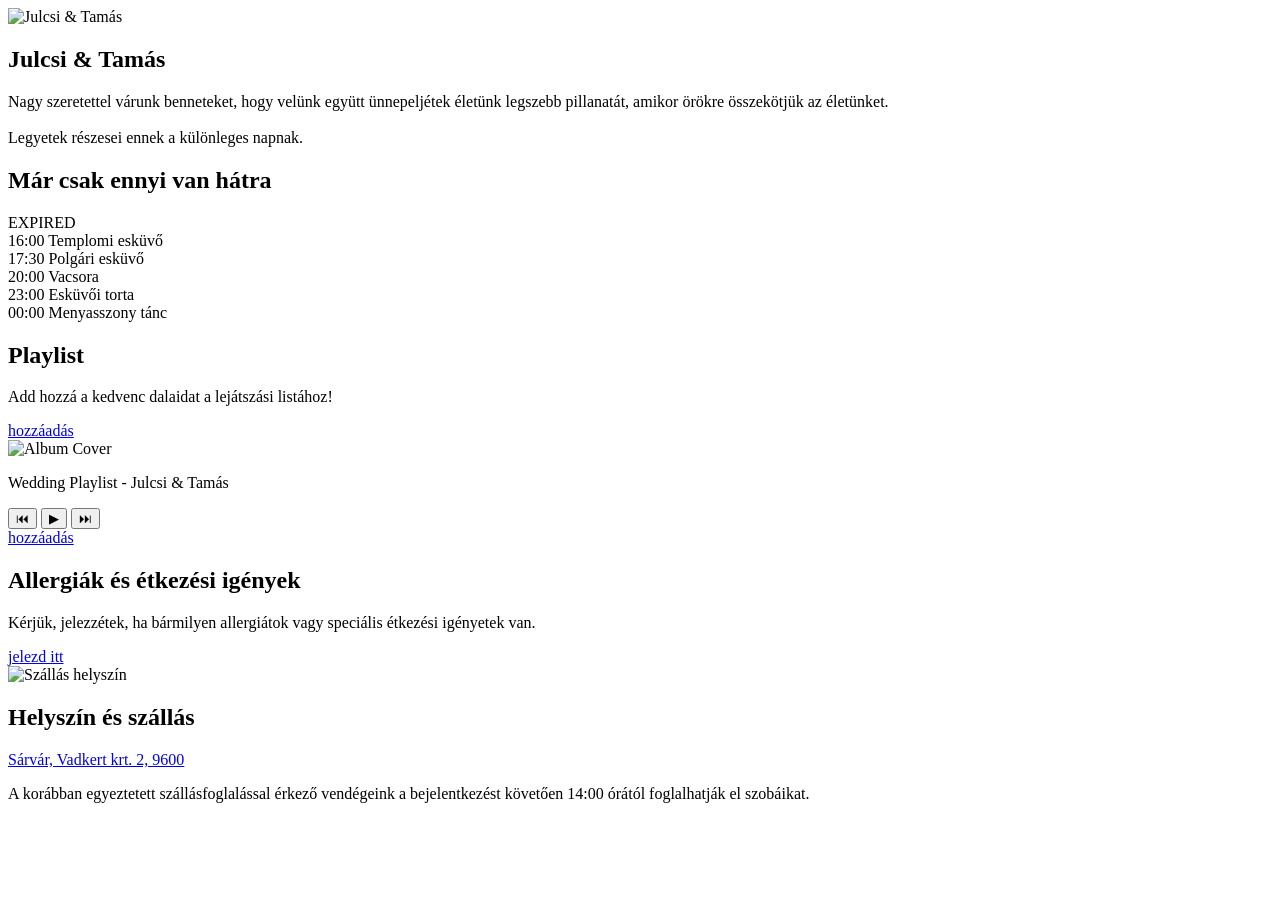
==== bence/index.html @ 6a4f1086 "teszt1" ====
<!DOCTYPE html>
<html lang="en">
  <head>
    <meta charset="UTF-8" />
    <meta name="viewport" content="width=device-width, initial-scale=1.0" />
    <link rel="stylesheet" href="bence/index.css"/>
    <link rel="preconnect" href="https://fonts.googleapis.com" />
    <link rel="preconnect" href="https://fonts.gstatic.com" crossorigin />
    <link
      href="https://fonts.googleapis.com/css2?family=Lato:ital,wght@0,100;0,300;0,400;0,700;0,900;1,100;1,300;1,400;1,700;1,900&display=swap"
      rel="stylesheet"
    />
    <link
      href="https://fonts.googleapis.com/css2?family=Pacifico&family=Playfair+Display:ital@1&family=Dancing+Script&display=swap"
      rel="stylesheet"
    />
    
    <link
      href="https://fonts.googleapis.com/css2?family=Dancing+Script:wght@400..700&family=Imperial+Script&family=Lato:ital,wght@0,100;0,300;0,400;0,700;0,900;1,100;1,300;1,400;1,700;1,900&family=Mea+Culpa&family=Parisienne&family=Poetsen+One&display=swap"
      rel="stylesheet"
    />
    <link href="https://fonts.googleapis.com/css2?family=Geist+Mono:wght@100..900&display=swap" rel="stylesheet">
    <title>Juli&Tamas</title>

    <link rel="icon" type="image/jpg" href="bence/pics/rings.png" />

    <script src="https://ajax.googleapis.com/ajax/libs/jquery/3.5.1/jquery.min.js"></script>
  </head>

  <body>
    <div id="header-placeholder"></div>

    <div class="overlay"></div>

    <div>
      <section class="section" id="hero">
        <div class="hero-wrapper">

          <!-- LEFT -->
          <div class="hero-image">
            <img src="bence/pics/main.jpg" alt="Julcsi & Tamás">
          </div>

          <!-- RIGHT -->
          <div class="text-group">
            <div class="main-title">
              <h1>Julcsi & Tamás</h1>
            </div>
            <div class="sub-text">   
                          
              Nagy szeretettel várunk benneteket, hogy velünk együtt ünnepeljétek életünk legszebb pillanatát, amikor örökre összekötjük az életünket.  
              <br><br>
              Legyetek részesei ennek a különleges napnak.
            </div>
          </div>  

        </div>
      </section>

      <!--countdown section-->
      <section class="section" id="countdown-section">
        <div class="countdown">
          <h1>Már csak ennyi van hátra</h1>
          <div id="timer">
            <span><b id="days">0</b><br>nap</span>
            <span><b id="hours">0</b><br>óra</span>
            <span><b id="minutes">0</b><br>perc</span>
            <span><b id="seconds">0</b><br>mp</span>
          </div>
        </div>
      </section>

      <!--program section-->
      <section class="section" id="program">
        <div class="program-table">
          <!-- <h2 class="program-title">Program</h2> --> 
          <div class="program-item">
            <span class="time">16:00</span>
            <span class="event">Templomi esküvő</span>
          </div>
          <div class="program-item">
            <span class="time">17:30</span>
            <span class="event">Polgári esküvő</span>
          </div>
          <div class="program-item">
            <span class="time">20:00</span>
            <span class="event">Vacsora</span>
          </div>
          <div class="program-item">
            <span class="time">23:00</span>
            <span class="event">Esküvői torta</span>
          </div>
          <div class="program-item">
            <span class="time">00:00</span>
            <span class="event">Menyasszony tánc</span>
          </div>
        </div>
      </section>

      <!--music section-->
      <section class="section" id="music">
        <div class="music-wrapper">

          <!-- LEFT: Text -->
          <div class="music-text">
            <h1 class="music-title">Playlist</h1>
            <p class="music-title2">Add hozzá a kedvenc dalaidat a lejátszási listához!</p>
            <!-- CTA BUTTON (separate!) -->
            <a href="https://open.spotify.com/playlist/5ndSuPMANXWaAnrUsQo0gb?si=Z48S9CG6RLGVIIidYji_fA&pi=h7qT0gW5R4yvC&pt=13b9a5123aa0e6f37df46fef38b28832"
            target="_blank"
            class="spotify-btn-1">
            hozzáadás
          </a>
          </div>

          <!-- RIGHT: Player -->
          <div class="music-player">
            <img src="bence/pics/cover.jpg" alt="Album Cover" class="album-cover">
            <div class="player-ui">
              <div class="controls">
                <div class="scrolling-title">
                  <p class="playlist-title">Wedding Playlist - Julcsi & Tamás</p>
                </div>
                <div class="progress-bar">
                  <div class="progress"></div>
                </div>
                <div class="buttons">
                  <button>⏮</button>
                  <button>▶</button>
                  <button>⏭</button>
                </div>
              </div>
            </div>
            
            
          </div>

          <!-- CTA BUTTON (separate!) -->
          <a href="https://open.spotify.com/playlist/5ndSuPMANXWaAnrUsQo0gb?si=Ik8djCsuQVCm7UH7Js1pWw&pt=4289a5dbbd8182f7f2c89669ce15c119&pi=-OglUherT3q5X"
            target="_blank"
            class="spotify-btn-2">
            hozzáadás
          </a>

        </div>
      </section>

      <!--allergie section-->
      <section class="section" id="allergie">
        <div class="allergie-container">
          <h2 class="allergie-title">Allergiák és étkezési igények</h2>
          <p class="allergie-text">Kérjük, jelezzétek, ha bármilyen allergiátok vagy speciális étkezési igényetek van.</p>
          <a href="https://docs.google.com/spreadsheets/d/1Emf0c3K_6eHFTMsD12V3h6tfbRry3xMC6FcxqD7Zq2M/edit?usp=sharing" target="_blank" class="allergie-btn">
            jelezd itt
          </a>
        </div>
      </section>

      <!--stay section-->
      <section class="section" id="stay">
        <div class="stay-container">

          <div class="stay-image">
            <img src="bence/pics/vad2-removed.png" alt="Szállás helyszín">
          </div>

          <div class="stay-content">
            <h2 class="stay-title">Helyszín és szállás</h2>
            <a class="stay-text-link" href="https://vadkertmajor.hu/">
              Sárvár, Vadkert krt. 2, 9600
            </a>
            <p class="stay-text">A korábban egyeztetett szállásfoglalással érkező vendégeink a bejelentkezést követően 14:00 órától foglalhatják el szobáikat.</p>
          </div>

        </div>
      </section>
    </div>

    <div id="footer-placeholder"></div>

    <script src="main.js"></script>
    <script type="module">
      // Import the functions you need from the SDKs you need
      import { initializeApp } from "firebase/app";
      import { getAnalytics } from "firebase/analytics";
      // TODO: Add SDKs for Firebase products that you want to use
      // https://firebase.google.com/docs/web/setup#available-libraries

      // Your web app's Firebase configuration
      // For Firebase JS SDK v7.20.0 and later, measurementId is optional
      const firebaseConfig = {
        apiKey: "AIzaSyBLs7ejSl2Y2MsvcVl9zVq9wh92c5jdnqs",
        authDomain: "juli-73783.firebaseapp.com",
        projectId: "juli-73783",
        storageBucket: "juli-73783.firebasestorage.app",
        messagingSenderId: "478550394670",
        appId: "1:478550394670:web:dc042374df14d4aa299cbf",
        measurementId: "G-VMQ8PGYD1G",
      };

      // Initialize Firebase
      const app = initializeApp(firebaseConfig);
      const analytics = getAnalytics(app);
    </script>

    <script
      type="module"
      src="https://unpkg.com/ionicons@7.1.0/dist/ionicons/ionicons.esm.js"
    ></script>
    <script
      nomodule
      src="https://unpkg.com/ionicons@7.1.0/dist/ionicons/ionicons.js"
    ></script>
  </body>
</html>
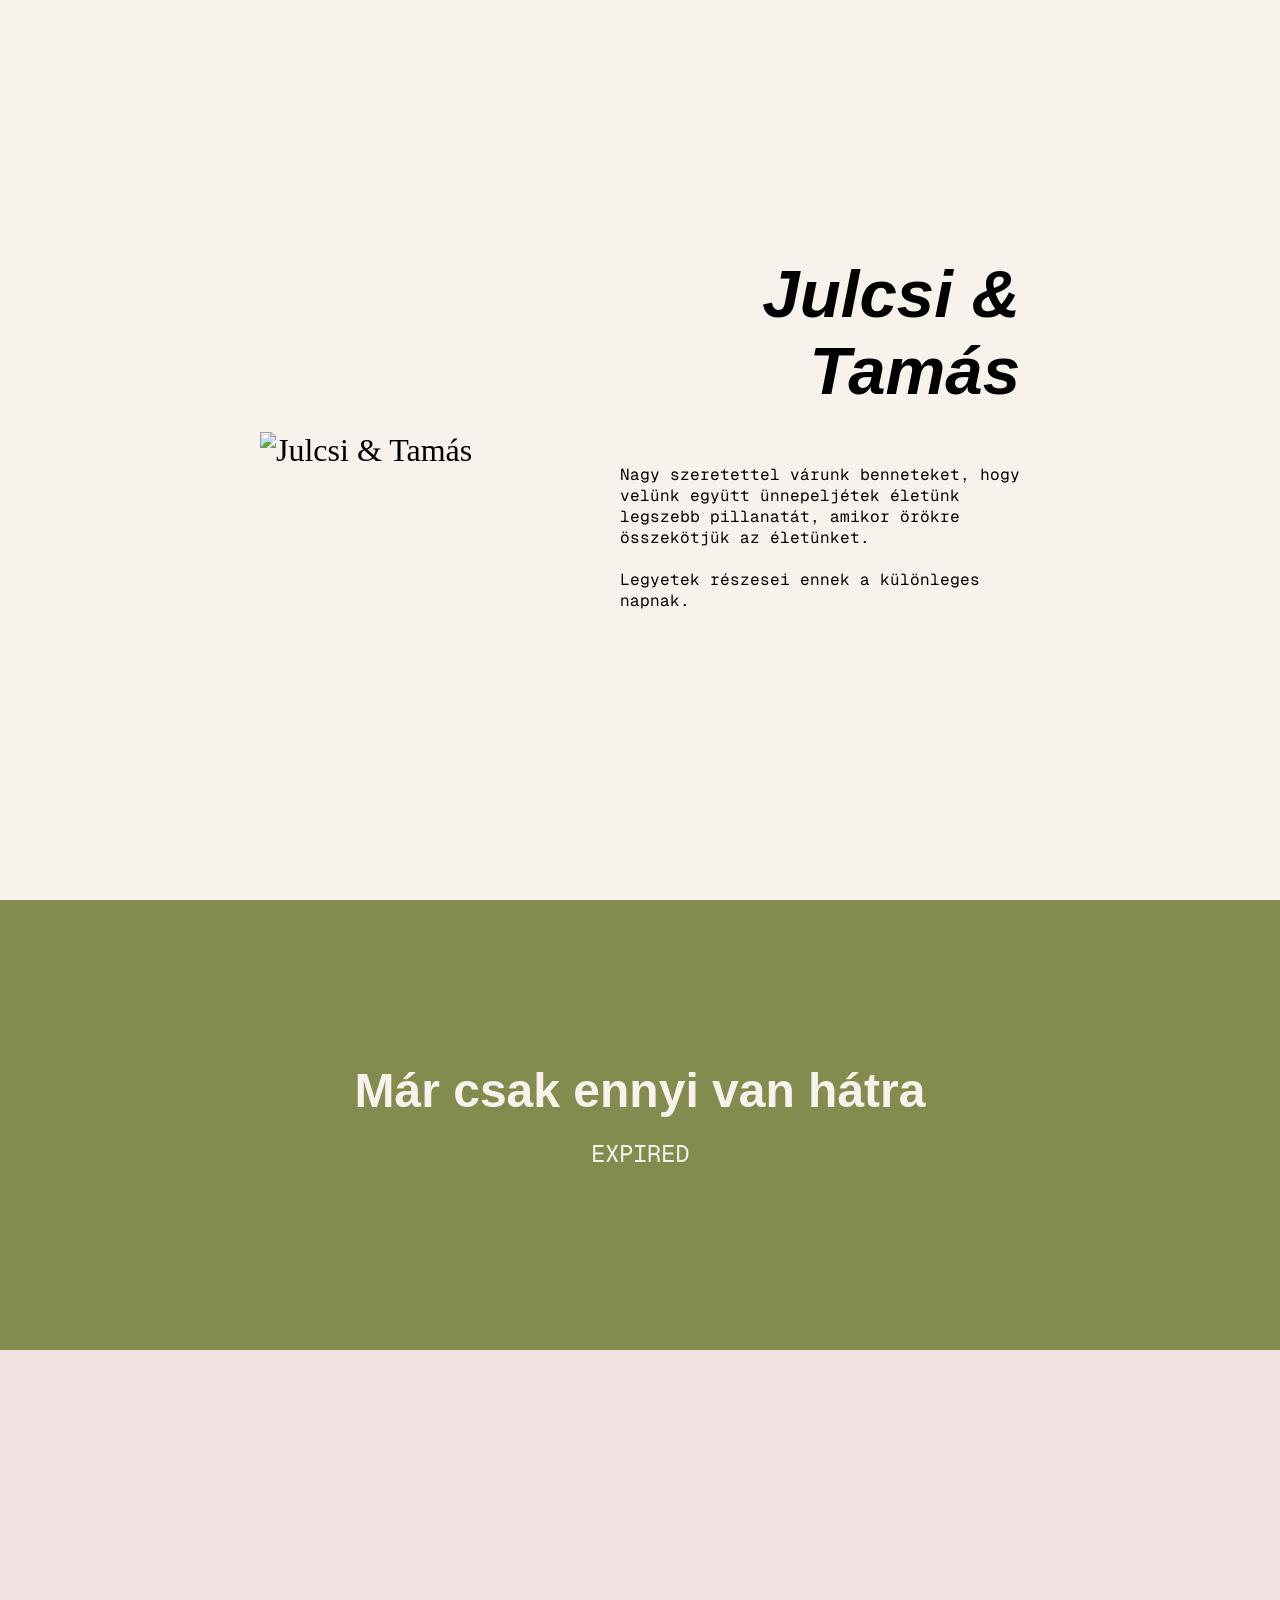
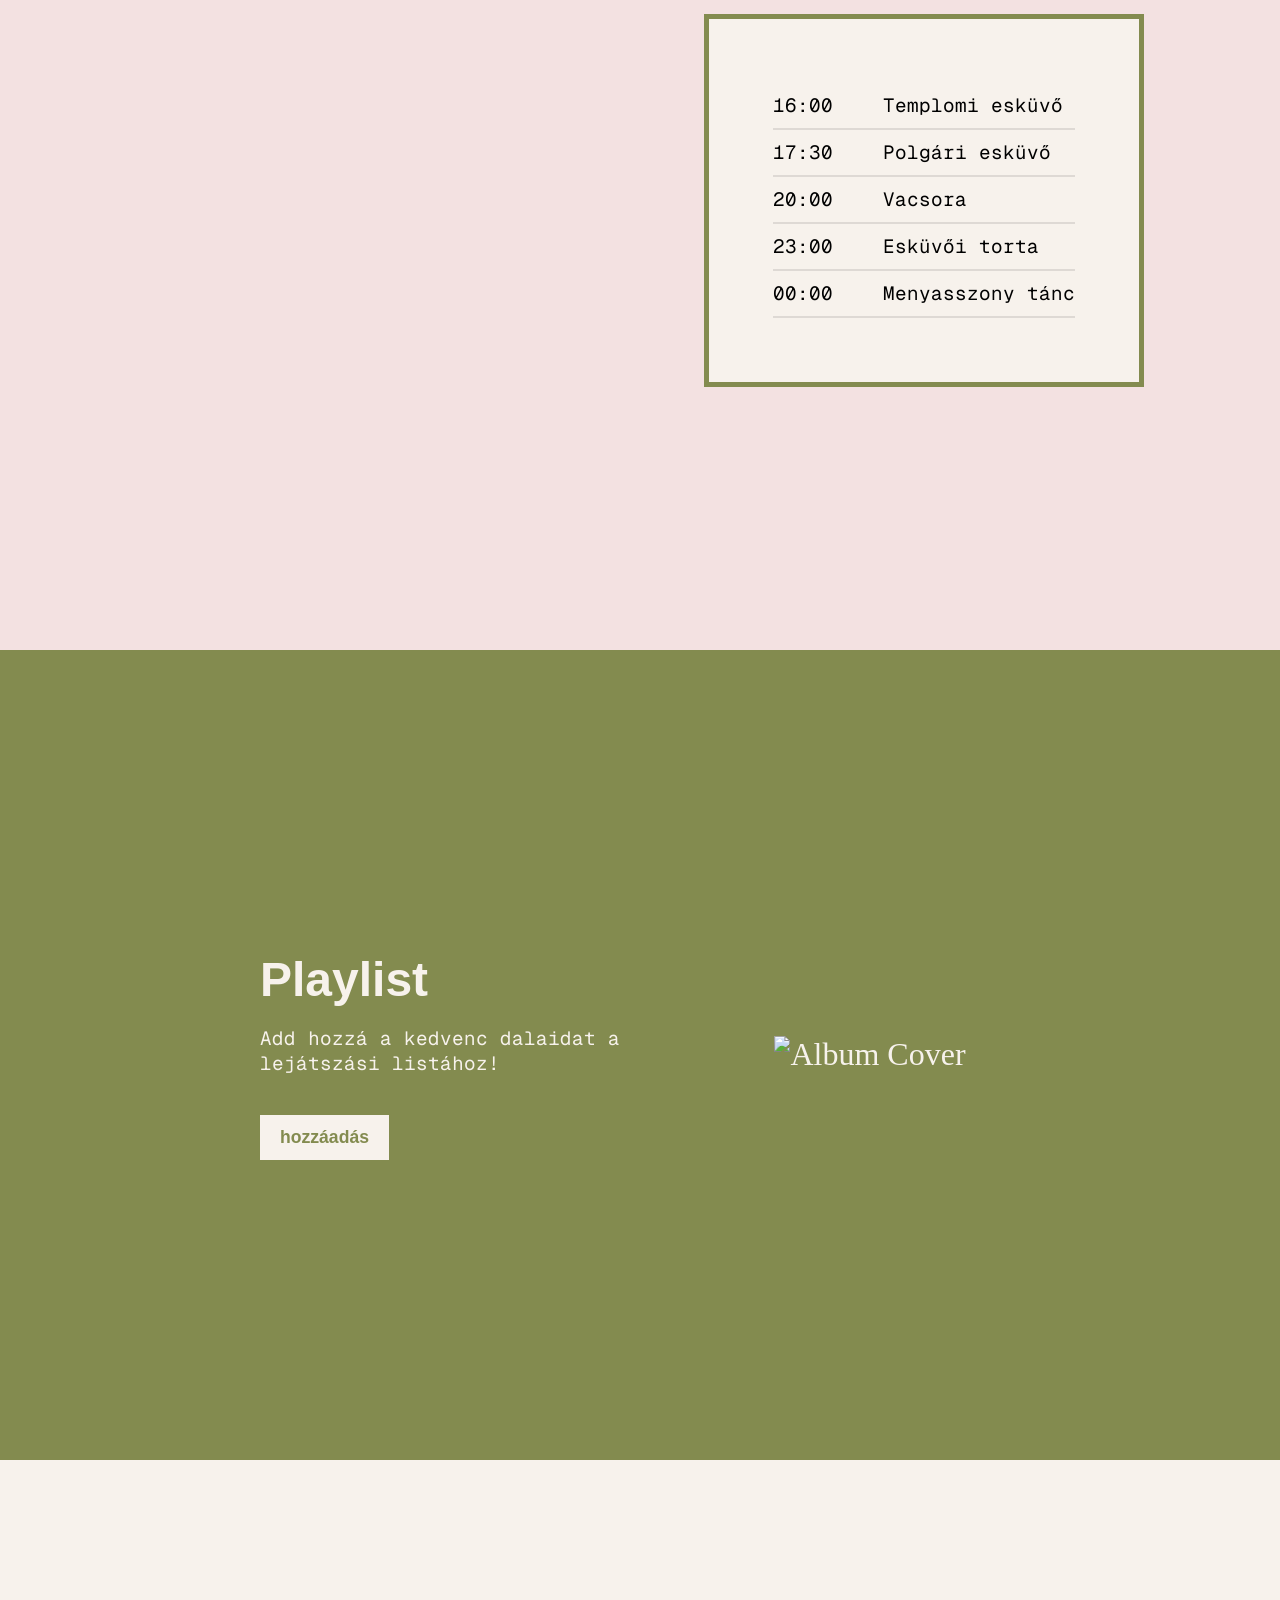
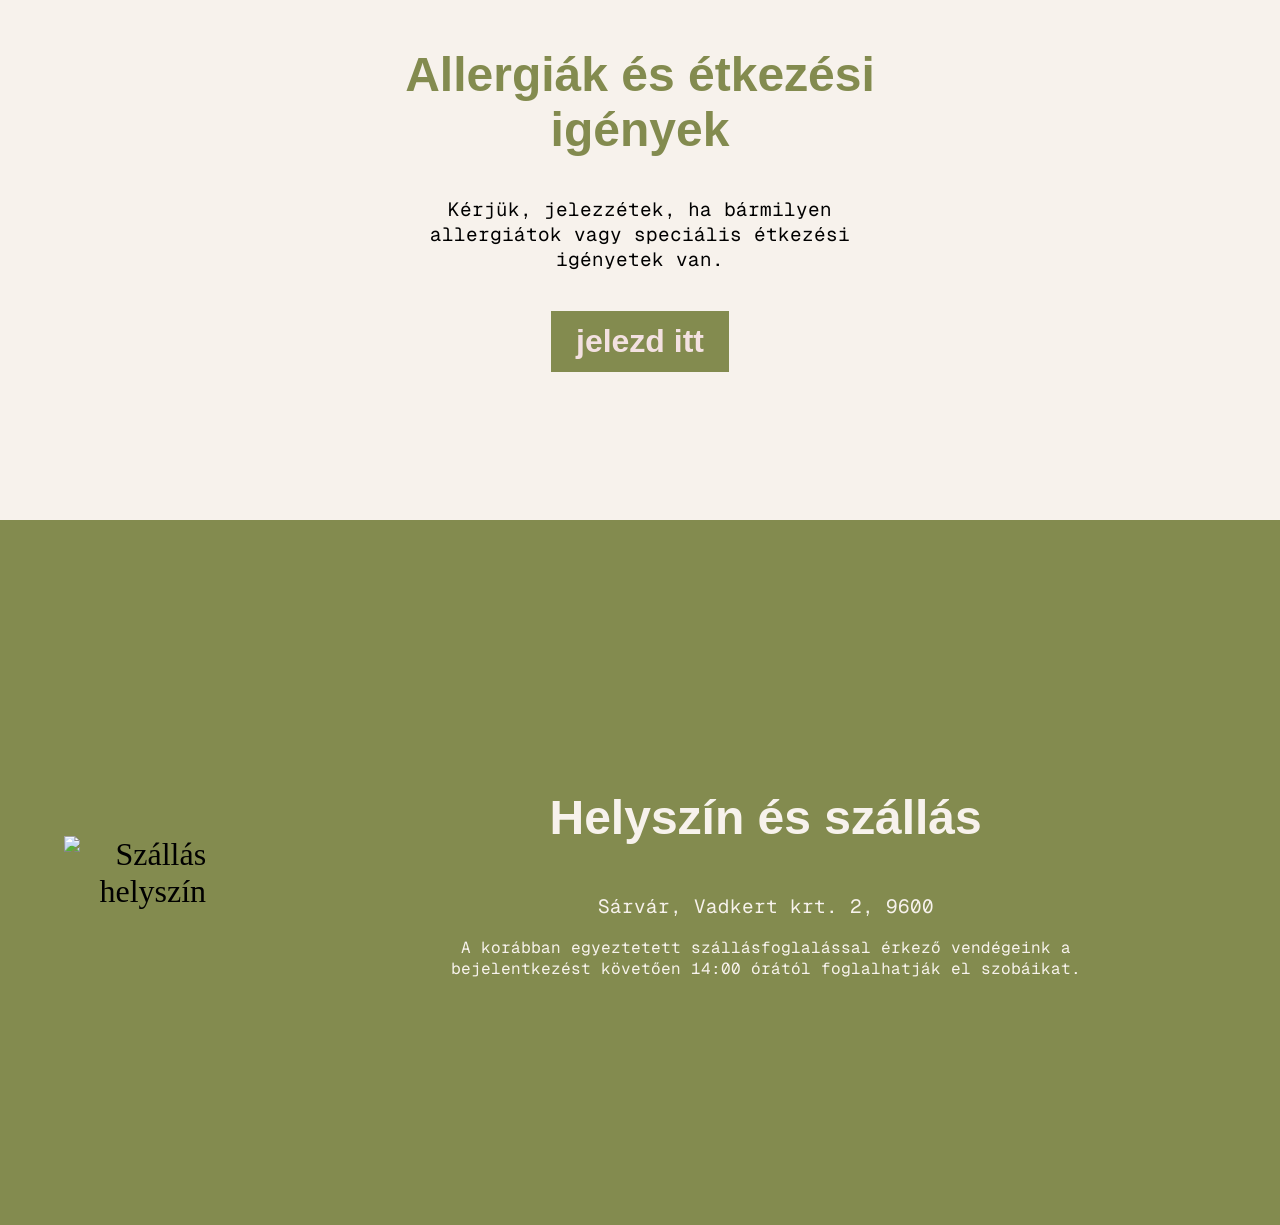
==== commit 6316a7e0: "bence path removed" ====
--- a/bence/index.html
+++ b/bence/index.html
@@ -3,7 +3,7 @@
   <head>
     <meta charset="UTF-8" />
     <meta name="viewport" content="width=device-width, initial-scale=1.0" />
-    <link rel="stylesheet" href="bence/index.css"/>
+    <link rel="stylesheet" href="index.css"/>
     <link rel="preconnect" href="https://fonts.googleapis.com" />
     <link rel="preconnect" href="https://fonts.gstatic.com" crossorigin />
     <link
@@ -22,7 +22,7 @@
     <link href="https://fonts.googleapis.com/css2?family=Geist+Mono:wght@100..900&display=swap" rel="stylesheet">
     <title>Juli&Tamas</title>
 
-    <link rel="icon" type="image/jpg" href="bence/pics/rings.png" />
+    <link rel="icon" type="image/jpg" href="pics/rings.png" />
 
     <script src="https://ajax.googleapis.com/ajax/libs/jquery/3.5.1/jquery.min.js"></script>
   </head>
@@ -38,7 +38,7 @@
 
           <!-- LEFT -->
           <div class="hero-image">
-            <img src="bence/pics/main.jpg" alt="Julcsi & Tamás">
+            <img src="pics/main.jpg" alt="Julcsi & Tamás">
           </div>
 
           <!-- RIGHT -->
@@ -115,7 +115,7 @@
 
           <!-- RIGHT: Player -->
           <div class="music-player">
-            <img src="bence/pics/cover.jpg" alt="Album Cover" class="album-cover">
+            <img src="pics/cover.jpg" alt="Album Cover" class="album-cover">
             <div class="player-ui">
               <div class="controls">
                 <div class="scrolling-title">
@@ -161,7 +161,7 @@
         <div class="stay-container">
 
           <div class="stay-image">
-            <img src="bence/pics/vad2-removed.png" alt="Szállás helyszín">
+            <img src="pics/vad2-removed.png" alt="Szállás helyszín">
           </div>
 
           <div class="stay-content">
--- a/bence/index.css
+++ b/bence/index.css
@@ -0,0 +1,626 @@
+:root {
+  --darker-color: #838b4f;
+  --beige-color: #f7f2ec;
+  --pink-color: #f3e1e1;
+}
+@font-face {
+  font-family: 'HarmondItalic';
+  src: url('assets/fonts/Harmond-SemiBoldCondensed.otf') format('opentype');
+  font-weight: 600;
+  font-style: italic;
+}
+@font-face {
+  font-family: 'HarmondRegular';
+  src: url('assets/fonts/Harmond-ExtBdItaExp.otf') format('opentype');
+  font-weight: 600;
+  font-style: normal;
+}
+@font-face {
+  font-family: 'HarmondRegularS';
+  src: url('assets/fonts/Harmond-SemiBoldCondensed.otf') format('opentype');
+  font-weight: 200;
+  font-style: normal;
+}
+@font-face {
+  font-family: 'HarmondRegularB';
+  src: url('assets/fonts/Harmond-ExtraBoldExpanded.otf') format('opentype');
+  font-weight: 200;
+  font-style: normal;
+}
+@font-face {
+  font-family: 'MontrealRegular';
+  src: url('assets/fonts/NeueMontreal-Regular.otf') format('opentype');
+  font-weight: 200;
+  font-style: normal;
+}
+body {
+  margin: 0;
+  /*font-family: lato, sans-serif;*/
+ /* display: flex;*/
+  min-height: 100vh;
+  /*background-image: url("pics/lb.jpg");*/
+  background-color: var(--pink-color);
+  justify-content: center;
+  align-items: center;
+}
+
+.section {
+  height: 100vh; 
+  display: flex;
+  align-items: center;
+  justify-content: center;
+  font-size: 2rem;
+}
+
+.section:nth-child(1) { background: var(--beige-color); }
+.section:nth-child(2) { background: var(--darker-color); }
+.section:nth-child(3) { background: var(--pink-color); }
+.section:nth-child(4) { background: var(--darker-color); }
+.section:nth-child(5) { background: var(--beige-color); }
+.section:nth-child(6) { background: var(--darker-color); }
+
+/*main*/
+.hero-wrapper {
+  display: flex;
+  align-items: center;
+  justify-content: center;
+  gap: 60px;
+  max-width: 1000px;
+  margin: auto;
+}
+
+/* LEFT */
+.hero-image {
+  width: 40%;
+}
+
+.hero-image img {
+  width: 70%;
+}
+
+/* RIGHT (grouped text) */
+.text-group {
+  width: 40%;
+  display: flex;
+  flex-direction: column; /* THIS stacks them */
+  margin-left: -10%;
+ margin-top: -9%;
+  
+}
+.main-title
+{
+text-align: right;
+font-family: 'HarmondItalic', sans-serif;
+  font-style: italic; 
+  font-size: 2.8rem;
+}
+.sub-text{
+  font-size: 1rem;
+  
+  font-family: "Geist Mono", monospace;
+}
+/*main*/
+
+
+/*countdown*/
+#countdown-section {
+  color: var(--beige-color);
+  text-align: center;
+  height: 50vh;
+
+}
+
+.countdown h1 {
+  margin-bottom: 20px;
+  font-family: 'HarmondRegularS', sans-serif;
+}
+
+#timer {
+  display: flex;
+  gap: 30px;
+  justify-content: center;
+  font-size: 1.5rem;
+  font-family: "Geist Mono", monospace;
+  padding-bottom: 10%;
+
+}
+
+#timer span {
+  display: block;
+}
+
+#timer b {
+  font-size: 3rem;
+   font-family: "Geist Mono", monospace;
+}
+/*countdown*/
+
+/*music*/
+#music {
+  background: var(--darker-color);
+  color: var(--beige-color);
+  height: 90vh;
+}
+
+.music-wrapper {
+  display: flex;
+  align-items: center;
+  justify-content: center;
+  gap: 60px;
+  max-width: 1000px;
+  margin: auto;
+}
+
+/* LEFT SIDE */
+.music-player {
+  width: 300px;
+  text-align: center;
+  
+}
+
+.album-cover {
+  width: 100%;
+ /* aspect-ratio: 1 / 1;    makes it a square */
+  object-fit: cover;     /* crops nicely */
+  /*border-radius: 20px;*/
+  
+  
+}
+
+.player-ui {
+display: none;
+}
+
+/* Scrolling container */
+.scrolling-title {
+  width: 100%;
+  overflow: hidden;
+  white-space: nowrap;
+  box-sizing: border-box;
+
+  padding: 2px 0; /* very small vertical padding */
+  margin-bottom: 0px; /* small space before progress bar */
+}
+
+/* Playlist text */
+.playlist-title {
+  display: inline-block;
+  font-size: 1rem;          /* smaller font */
+  line-height: 0.1;             /* tighter line height */
+  animation: scroll-back-forth 8s linear infinite alternate; 
+}
+
+/* Keyframes for smooth left-right scroll */
+@keyframes scroll-back-forth {
+  0% {
+    transform: translateX(20%);      /* start at normal position */
+  }
+  100% {
+    transform: translateX(-20%);   /* move slightly left, not fully off-screen */
+  }
+}
+
+/* Controls */
+.controls button {
+  background: none;
+  border: none;
+  color: white;
+  font-size: 1.5rem;
+  margin: 0 10px;
+  cursor: pointer;
+}
+.buttons {
+  display: flex;
+  justify-content: center;
+  gap: 15px;
+}
+/* Progress bar */
+.progress-bar {
+  height: 5px;
+  background: #333;
+  border-radius: 5px;
+  margin-top: 6px;
+  margin-bottom: 6px;
+  overflow: hidden;
+}
+
+.progress {
+  width: 40%; /* fake progress */
+  height: 100%;
+  background: white;
+
+}
+
+/* RIGHT SIDE */
+.music-text {
+  max-width: 400px;
+  margin-bottom: 5%;
+ 
+}
+
+.music-text h1 {
+  margin-bottom: 15px;
+  font-family: 'HarmondRegularS', sans-serif;
+}
+.music-text p {
+  font-family: "Geist Mono", monospace;
+  font-size: 1.2rem;
+}
+
+.spotify-btn-1 {
+  display: inline-block;
+  margin-top: 20px;
+  padding: 12px 20px;
+  background: var(--beige-color);
+  color: var(--darker-color);
+  text-decoration: none;
+  font-weight: bold;
+  font-size: 1.1rem;
+  font-family: "HarmondItalic", sans-serif; 
+}
+.spotify-btn-2 {
+  display: none;
+font-family: "HarmondItalic", sans-serif;
+}
+/*music*/
+
+/*Program*/
+#program{
+    background-image: url("pics/back3mod.jpg");
+  background-size: cover;
+  background-position: center;
+}
+.program-table {
+  max-width: 600px;
+  margin: auto;  
+  background-color: var(--beige-color);
+  padding:5%;
+  border: 5px solid var(--darker-color);
+  /*font-family: "MontrealRegular", monospace;*/
+ font-size: 1.2rem;
+ margin-left: 55%;
+ font-family: "Geist Mono", monospace;
+  
+}
+
+.program-item {
+  display: flex;
+  gap: 30px;              
+  padding: 10px 0;
+  border-bottom: 2px solid rgba(0,0,0,0.1);
+}
+
+.time {
+  min-width: 80px;       
+}
+
+.event {
+  flex: 1;
+}
+
+.program-title {
+  text-align: center;
+  margin:0px;
+ 
+
+}
+/*Program*/
+
+/*allergie*/
+#allergie {
+  text-align: center;
+  padding: 60px 20px;
+  height: 60vh;
+}
+
+.allergie-container {
+  max-width: 500px;
+  margin: auto;
+}
+.allergie-text {
+  color:black;  
+  font-family: "Geist Mono", monospace;
+  font-size: 1.2rem;
+}
+.allergie-title {
+  color:var(--darker-color);  
+  font-family: "HarmondItalic", sans-serif;
+ 
+}
+.allergie-btn {
+  display: inline-block;
+  margin-top: 20px;
+  padding: 12px 25px;
+  background: var(--darker-color);
+  color: var(--pink-color);
+  text-decoration: none;
+  font-family: "HarmondItalic", sans-serif;
+  font-weight: bold;
+}
+/*allergie*/
+
+/*stay*/
+#stay {
+  text-align: center;
+  padding: 60px 20px;
+  height: 65vh;
+
+}
+.stay-container {
+  display: flex;
+  align-items: center;
+  gap: 30px;
+
+}
+.stay-image img {
+  width: 100%;
+  max-width: 400px;
+margin-left: 20%;
+}
+
+.stay-content {
+  flex: 1;
+}
+.stay-title {
+  color:var(--beige-color);  
+  font-family: "HarmondItalic", sans-serif;
+}
+.stay-text {
+  color:var(--beige-color);  
+  font-family: "Geist Mono", monospace;
+  font-size: 1rem;
+  width: 70%;
+  margin-left: 15%;
+}
+.stay-text-link {
+ color:var(--beige-color); 
+  display: inline-block;             
+  transition: transform 0.2s ease;   
+  font-family: "Geist Mono", monospace;
+  font-size: 1.2rem;
+  text-decoration: none;
+}
+
+.stay-text-link:hover {
+  transform: scale(1.1);          
+}
+/*stay*/
+
+/* Phones */
+@media (max-width: 600px) {
+  
+  #countdown-section {
+  color: var(--beige-color);
+  text-align: center;
+  height: 35vh;
+  }
+
+    #timer b {
+      font-size: 1.5rem;
+    }
+
+    .countdown h1 {
+      font-size: 1.8rem;
+    }
+
+  /*main*/
+    #hero{
+      height: 100vh;
+    }
+    .hero-wrapper {
+      flex-direction: column;
+      align-items: center;
+      text-align: center;
+    }
+    .hero-image img {
+      width: 60%;
+    }
+    /* Make elements full width */
+    .hero-image,
+    .text-group {
+      width: 80%;
+    }
+
+    /* Split the text-group behavior */
+    .text-group {
+        display: contents;
+
+      /* this "unwraps" it so children can be reordered */
+    }
+      /* this "unwraps" it so children can be reordered */
+  
+
+  /* Order elements */
+  .main-title {
+    order: 1;
+    font-size: 1.2rem;
+  }
+
+  .hero-image {
+    order: 2;
+    margin-top: -15%;
+  }
+
+  .sub-text {
+    order: 3;
+    font-size: 0.9rem;
+    width: 80%;
+  }
+  /*main*/
+
+  /*music*/
+
+  #music {
+    display: flex;
+    justify-content: center; /* horizontal center */
+    align-items: center;     /* vertical center */
+    height: 100vh;      
+    padding: 20px;
+  }
+
+  .music-wrapper {
+    flex-direction: column;
+    align-items: center;
+    gap: 20px; /* spacing between album and button */
+  }
+
+  /* Hide the right text section */
+  .music-title {
+    margin-top: -5%;
+  }
+
+  .music-title2 {
+    display: none;
+  }
+
+  /* Make music-player fit mobile nicely */
+  .music-player {
+    width: 80%;
+    display: flex;
+    flex-direction: column;
+    align-items: center;
+  }
+
+  /* Keep player UI aligned */
+  .player-ui {
+    width: 80%;
+    display: flex;
+    flex-direction: column;
+    align-items: center;
+    background: rgba(0, 0, 0, 0.4);
+
+   backdrop-filter: blur(10px);
+   -webkit-backdrop-filter: blur(10px);
+
+  padding: 20px;
+  /*border-radius: 15px;*/
+
+  border: 1px solid rgba(255, 255, 255, 0.1);
+  margin-top: 10px;
+  }
+
+  /* Adjust album size */
+  .album-cover {
+    width: 80%;
+    /*border-radius: 15px;*/
+    margin-bottom: 20px;
+    margin-top: -10%;
+  }
+
+  /* Center buttons inside player UI */
+  .buttons {
+    display: flex;
+    justify-content: center;
+    gap: 10px;
+  }
+
+  /* Center playlist title */
+  .playlist-title {
+    text-align: center;
+    width: 100%;
+    margin-bottom: 10px;
+    font-size: 1rem;
+  }
+
+  /* Add Your Songs button below the player, centered */
+  #music .spotify-btn-1 {
+    display: none;
+    font-family: "HarmondItalic", sans-serif; 
+    
+  }
+  #music .spotify-btn-2 {
+  display: inline-block;
+  
+  padding: 12px 20px;
+  background: var(--beige-color);
+  color: var(--darker-color);
+  text-decoration: none;
+  font-family: "HarmondItalic", sans-serif; 
+  }
+  /*music*/
+
+  /*program*/
+  #program{
+    height: 60vh;  
+  }
+  .program-table{
+    display: block;
+    width: 55%;
+    margin-left: 16%;
+  }
+  .time{
+    font-size: 0.7em;
+    margin-right: -40px;
+  }
+  .event{
+    font-size: 0.7em;
+    
+  }
+
+  /*program*/
+
+  /*allergie*/
+  #allergie {
+    height: 70vh;
+  }
+
+  .allergie-btn {
+    width: 30%;
+    text-align: center;
+  }
+  .allergie-text {
+  margin-left: 10%;
+  margin-right: 10%;
+  }
+
+  /*allergie*/
+
+  /*stay*/
+  #stay {
+    height: 80vh;
+  }
+  .stay-container {
+    display: flex;
+    flex-direction: column;
+    align-items: center;
+    gap: 20px;
+    padding: 0 15px;
+    text-align: center;
+
+  }
+
+  .stay-image img {
+    width: 80%;
+    max-width: 100%;
+    height: auto;
+    margin-left: -5%;
+    margin-top: -25%;
+  }
+
+  .stay-content {
+    margin-top: -35%;
+    width: 100%;
+  }
+
+  .stay-title {
+    font-size: 1.8rem;
+  }
+
+  .stay-text-link {
+    display: inline-block;
+    margin: 10px 0;
+    font-size: 1rem;
+  }
+
+  .stay-text {
+    font-size: 0.95rem;
+    line-height: 1.5;
+  }
+
+  .spotify-btn-2 {
+    font-family: "HarmondItalic", sans-serif !important;
+    border: 3px solid red !important; /* csak hogy lássuk hat-e a CSS */
+  }
+
+  /*stay*/
+}
